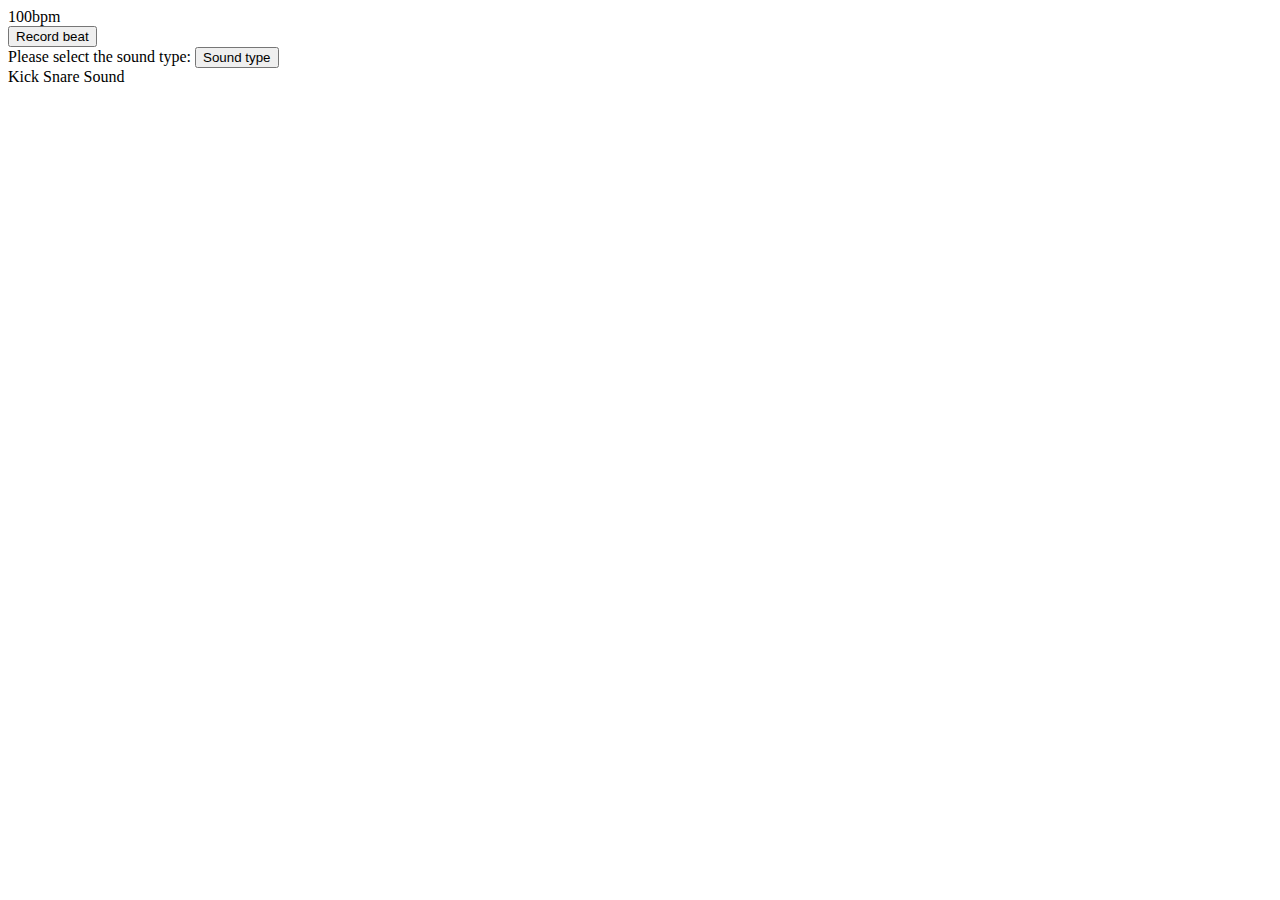
==== app/static/index.html @ 26309a10 "it works" ====
<html>
<head>
    <title>100bpm</title>
    <link rel="stylesheet" href="https://maxcdn.bootstrapcdn.com/bootstrap/4.0.0-beta.2/css/bootstrap.min.css" integrity="sha384-PsH8R72JQ3SOdhVi3uxftmaW6Vc51MKb0q5P2rRUpPvrszuE4W1povHYgTpBfshb" crossorigin="anonymous">
    <link rel="stylesheet" href="/index.css">
    <script defer src="https://code.getmdl.io/1.3.0/material.min.js"></script>
    <script src="https://code.jquery.com/jquery-3.2.1.min.js"></script>
    <script src="https://cdnjs.cloudflare.com/ajax/libs/popper.js/1.12.3/umd/popper.min.js" integrity="sha384-vFJXuSJphROIrBnz7yo7oB41mKfc8JzQZiCq4NCceLEaO4IHwicKwpJf9c9IpFgh" crossorigin="anonymous"></script>
    <script src="https://maxcdn.bootstrapcdn.com/bootstrap/4.0.0-beta.2/js/bootstrap.min.js" integrity="sha384-alpBpkh1PFOepccYVYDB4do5UnbKysX5WZXm3XxPqe5iKTfUKjNkCk9SaVuEZflJ" crossorigin="anonymous"></script>
    <script src="/index.js"></script>
</head>
<body>
    <!-- As a heading -->
    <nav class="navbar navbar-light bg-light">
        <span class="navbar-brand mb-0 h1">100bpm</span>
    </nav>
    <div class="container">
        <div class="element">
            <button type="button" class="btn btn-primary" id="record">Record beat</button>    
        </div>
        <div class="dropdown element">
            Please select the sound type:
            <button class="btn btn-secondary dropdown-toggle" type="button" id="dropdownMenuButton" data-toggle="dropdown" aria-haspopup="true" aria-expanded="false">
                Sound type
            </button>
            <div class="dropdown-menu" aria-labelledby="dropdownMenuButton" id="chooseSound">
                <a class="dropdown-item">Kick</a>
                <a class="dropdown-item">Snare</a>
                <a class="dropdown-item">Sound</a>
            </div>
        </div>
        <div class="element" id="audioFiles">
    
        </div>
        <div class="element" style="display:none" id="sendError">
            Sorry, you have no audio elements selected
        </div>
        <div class="element">
            <button type="button" class="btn btn-primary" id="send" style="display:none">Send</button>    
        </div>
    </div>    
</body>
</html>
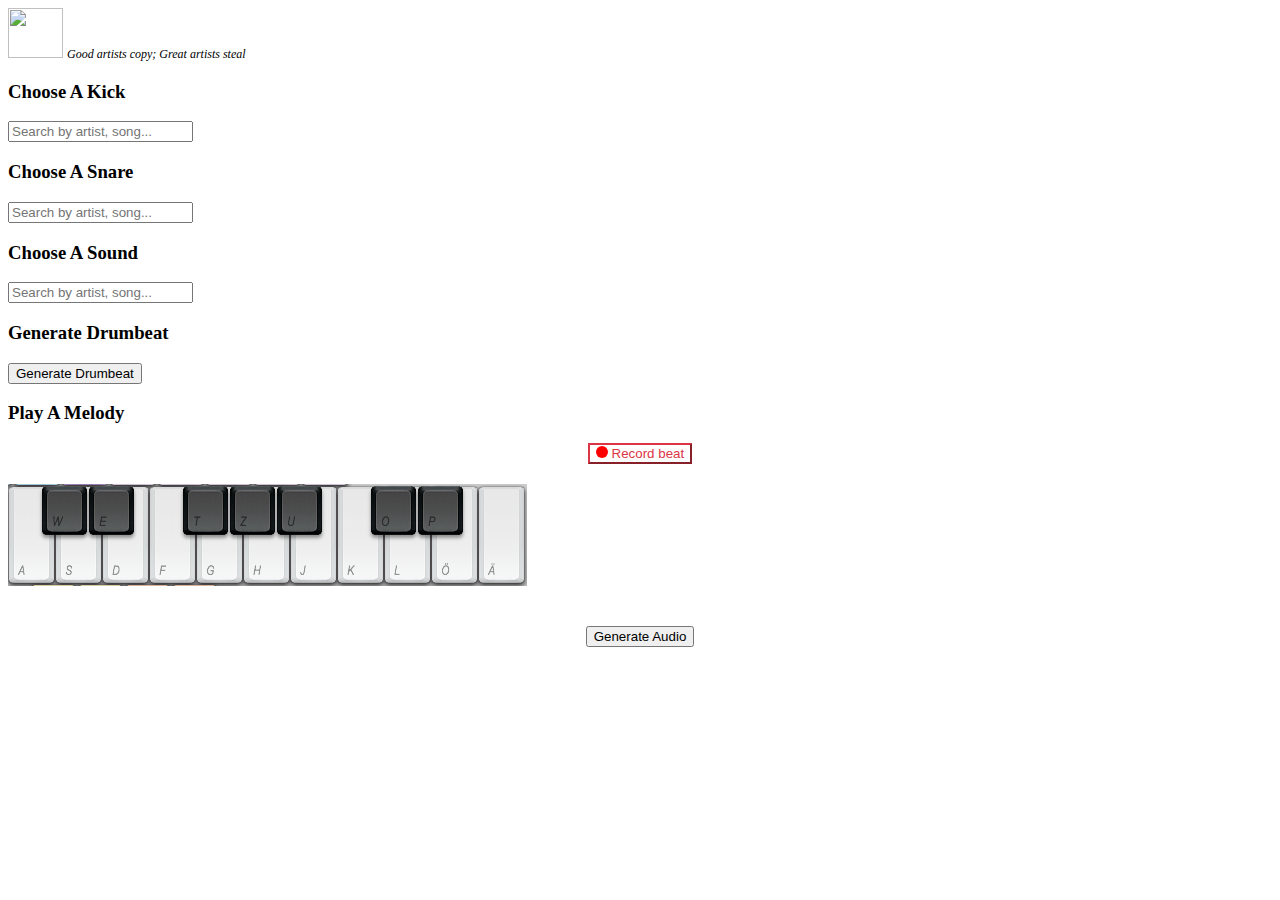
==== commit fc837dbf: "piano/index.js" ====
--- a/app/static/index.html
+++ b/app/static/index.html
@@ -1,43 +1,68 @@
-<html>
-<head>
-    <title>100bpm</title>
+<HTML>
+<HEAD>
+    <TITLE>100 BPM</TITLE>
     <link rel="stylesheet" href="https://maxcdn.bootstrapcdn.com/bootstrap/4.0.0-beta.2/css/bootstrap.min.css" integrity="sha384-PsH8R72JQ3SOdhVi3uxftmaW6Vc51MKb0q5P2rRUpPvrszuE4W1povHYgTpBfshb" crossorigin="anonymous">
     <link rel="stylesheet" href="/index.css">
+    <link rel="stylesheet" href="https://ajax.googleapis.com/ajax/libs/jqueryui/1.8.9/themes/base/jquery-ui.css" >
     <script defer src="https://code.getmdl.io/1.3.0/material.min.js"></script>
     <script src="https://code.jquery.com/jquery-3.2.1.min.js"></script>
+    <script src="https://code.jquery.com/ui/1.12.1/jquery-ui.js"></script>
     <script src="https://cdnjs.cloudflare.com/ajax/libs/popper.js/1.12.3/umd/popper.min.js" integrity="sha384-vFJXuSJphROIrBnz7yo7oB41mKfc8JzQZiCq4NCceLEaO4IHwicKwpJf9c9IpFgh" crossorigin="anonymous"></script>
     <script src="https://maxcdn.bootstrapcdn.com/bootstrap/4.0.0-beta.2/js/bootstrap.min.js" integrity="sha384-alpBpkh1PFOepccYVYDB4do5UnbKysX5WZXm3XxPqe5iKTfUKjNkCk9SaVuEZflJ" crossorigin="anonymous"></script>
-    <script src="/index.js"></script>
-</head>
-<body>
+    <script src="/jquery-changeOrDelayedKeyListener.min.js"></script>
+    <script src="/index.js"></script> 
+    <script src="/piano.js"></script> 
+</HEAD>
+<BODY>
     <!-- As a heading -->
-    <nav class="navbar navbar-light bg-light">
-        <span class="navbar-brand mb-0 h1">100bpm</span>
-    </nav>
+    <nav class="navbar navbar-light bg-light" style="background-color:#fff !important;">
+        <span class="navbar-brand mb-0 h1"><img src="../100bpmlogo.png" style="width:55px;height:50px"></img></span>
+        <span class="navbar-brand mb-1" style="font-size: 12px;font-style: italic;color:#000000">Good artists copy; Great artists steal</span>
+    </nav>  
+<div id="accordion" style="background-color:#fff;width:100%">
+    <h3>Choose A Kick</h3>
+    <div class="container" style="height:auto">
+        <input type="text" class="form-control" placeholder="Search by artist, song..." sound="kick">
+        <div class="element" id="kickFiles" >
+        </div>
+    </div>
+    <h3>Choose A Snare</h3>
+    <div class="container">
+        <input type="text" class="form-control" placeholder="Search by artist, song..." sound="snare">
+        <div class="element" id="snareFiles">
+        </div>
+    </div>
+    <h3>Choose A Sound</h3>
+    <div class="container">
+        <input type="text" class="form-control" placeholder="Search by artist, song..." sound="sound">
+        <div class="element" id="soundFiles">
+        </div>
+    </div>
+    <h3>Generate Drumbeat</h3>
     <div class="container">
         <div class="element">
-            <button type="button" class="btn btn-primary" id="record">Record beat</button>    
+            <div id="drumbeatError" hidden></div>
+            <button type="button" class="btn btn-success" id="generateDrumbeat">
+                Generate Drumbeat
+            </button> 
         </div>
-        <div class="dropdown element">
-            Please select the sound type:
-            <button class="btn btn-secondary dropdown-toggle" type="button" id="dropdownMenuButton" data-toggle="dropdown" aria-haspopup="true" aria-expanded="false">
-                Sound type
+    </div>
+    <h3>Play A Melody</h3>
+    <div class="container">
+        <div class="element" id="records">
+            <button type="button" class="btn btn-primary" id="record" style="display: block;margin: 0 auto;background-color: #fff;color: #dc3545;border-color: #dc3545;">
+                <div style="display:inline-block">
+                    <div class="circle" style="display:inline-block;line-height:14px;color:#dc3545;width: 12px; height: 12px; background: red; -moz-border-radius: 20px; -webkit-border-radius: 20px; border-radius: 20px;">
+                    </div>
+                    Record beat
+                </div>
+            </button> 
+            <img src="midikeyboard.png" style="margin: 20px auto;display:inline;"></img>
+            <button type="button" id="send" class="btn btn-danger" style="margin: 20px auto; display:block;">
+                Generate Audio
             </button>
-            <div class="dropdown-menu" aria-labelledby="dropdownMenuButton" id="chooseSound">
-                <a class="dropdown-item">Kick</a>
-                <a class="dropdown-item">Snare</a>
-                <a class="dropdown-item">Sound</a>
-            </div>
         </div>
-        <div class="element" id="audioFiles">
-    
-        </div>
-        <div class="element" style="display:none" id="sendError">
-            Sorry, you have no audio elements selected
-        </div>
-        <div class="element">
-            <button type="button" class="btn btn-primary" id="send" style="display:none">Send</button>    
-        </div>
-    </div>    
-</body>
-</html>+    </div>
+</div>
+</BODY>
+</HTML>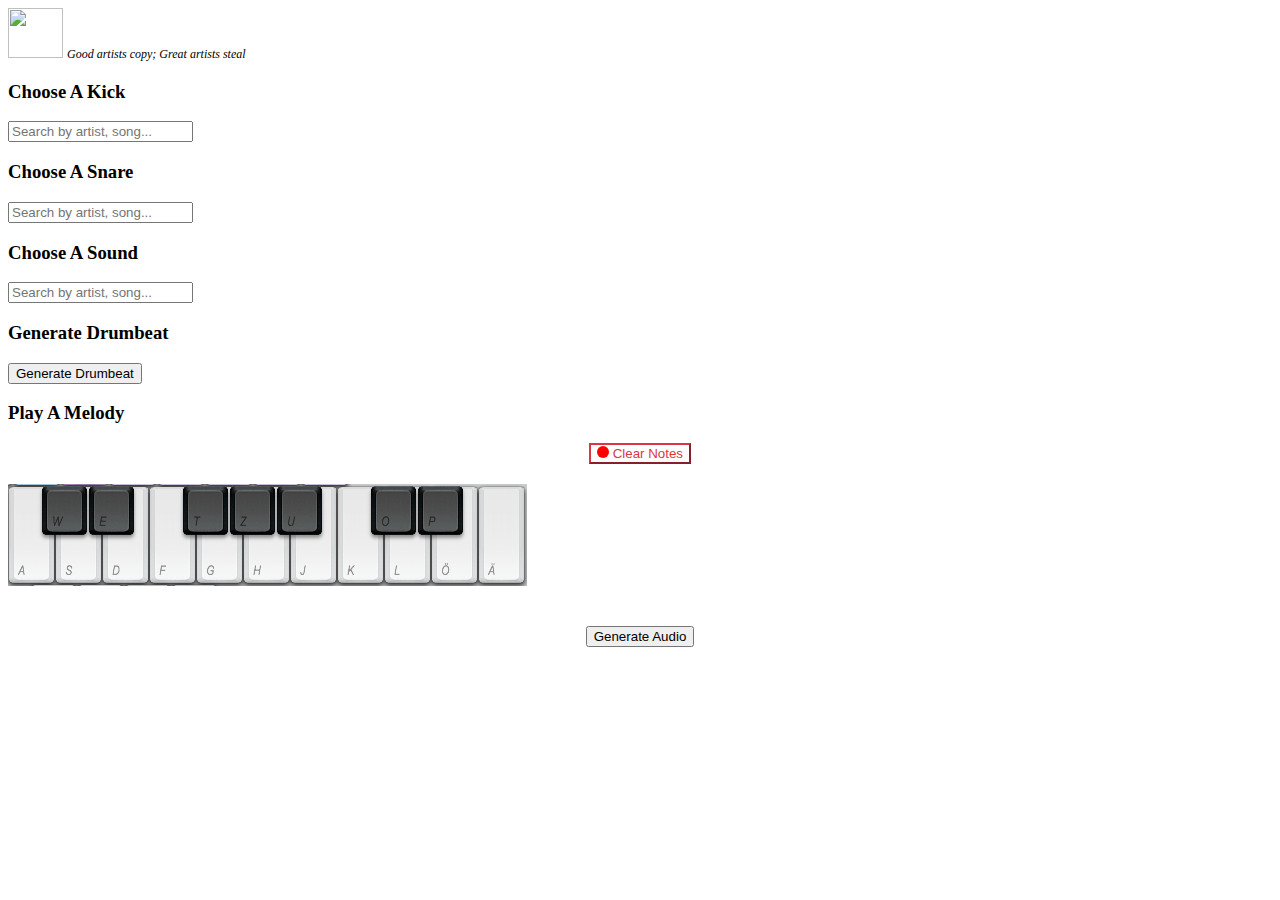
==== commit b5cbef1d: "clear piano" ====
--- a/app/static/index.html
+++ b/app/static/index.html
@@ -50,11 +50,11 @@
     <h3>Play A Melody</h3>
     <div class="container">
         <div class="element" id="records">
-            <button type="button" class="btn btn-primary" id="record" style="display: block;margin: 0 auto;background-color: #fff;color: #dc3545;border-color: #dc3545;">
+            <button type="button" class="btn btn-primary" id="clear_notes" style="display: block;margin: 0 auto;background-color: #fff;color: #dc3545;border-color: #dc3545;">
                 <div style="display:inline-block">
                     <div class="circle" style="display:inline-block;line-height:14px;color:#dc3545;width: 12px; height: 12px; background: red; -moz-border-radius: 20px; -webkit-border-radius: 20px; border-radius: 20px;">
                     </div>
-                    Record beat
+                    Clear Notes
                 </div>
             </button> 
             <img src="midikeyboard.png" style="margin: 20px auto;display:inline;"></img>
@@ -65,4 +65,4 @@
     </div>
 </div>
 </BODY>
-</HTML>+</HTML>
